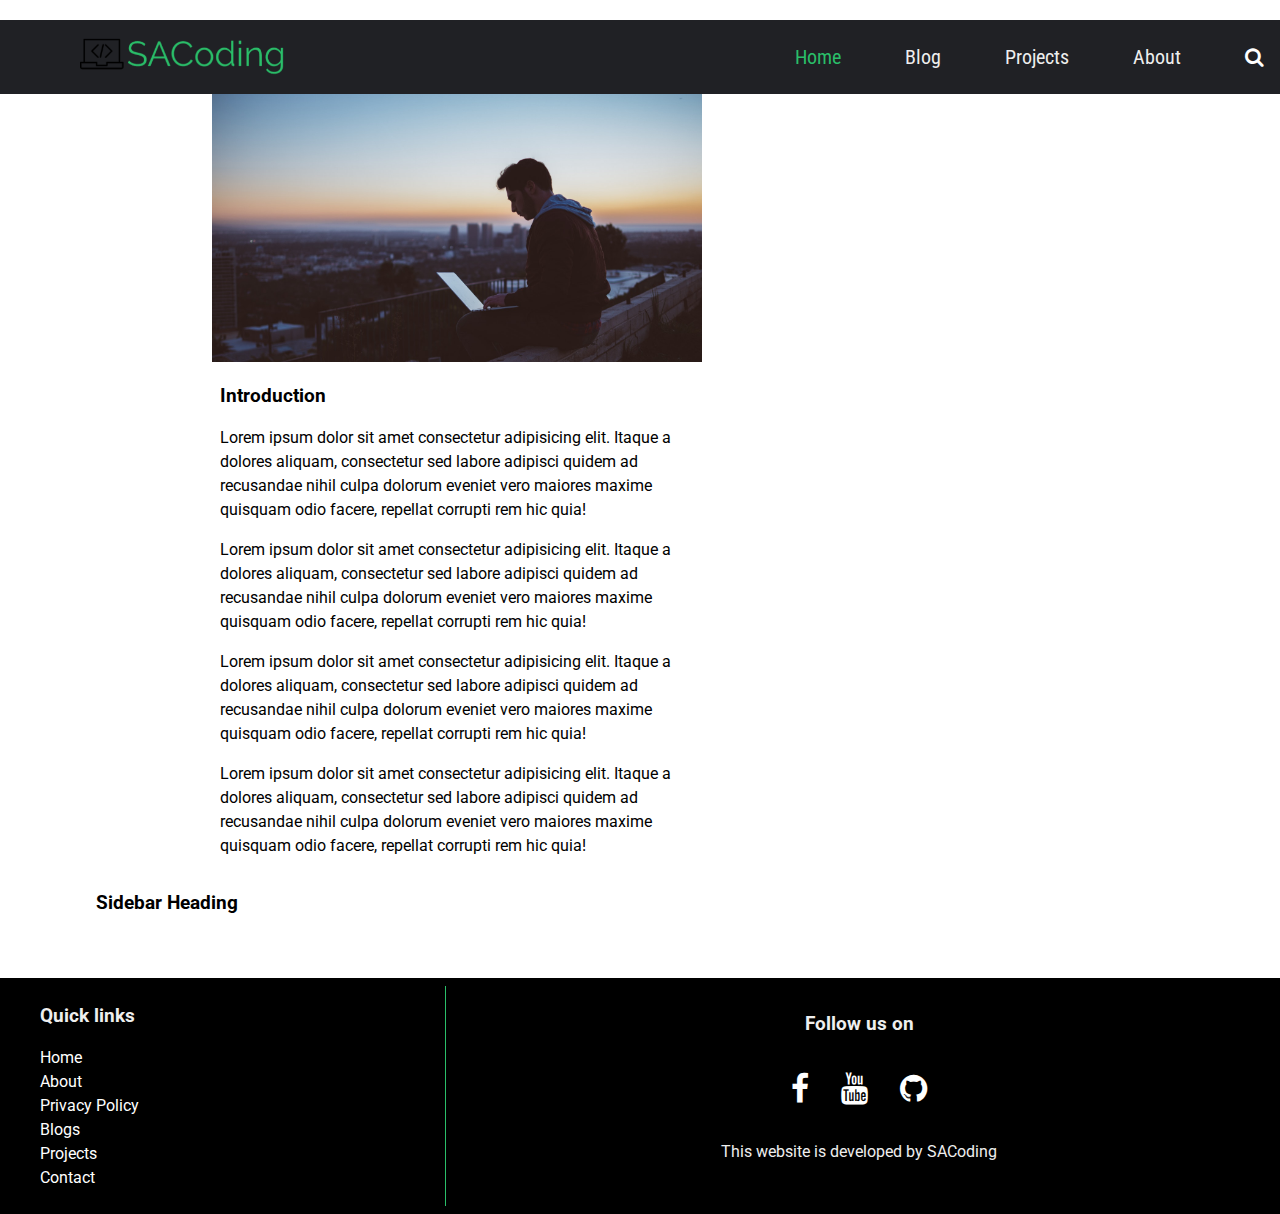
==== blogpost.html @ 996f3297 "Blog post and blog index pages added." ====
<!DOCTYPE html>
<html lang="en">

<head>
  <meta charset="UTF-8">
  <meta name="viewport" content="width=device-width, initial-scale=1.0">
  <title>SA Coding</title>
  <link href="https://fonts.googleapis.com/css2?family=Roboto|Roboto+Condensed|Roboto+Slab" rel="stylesheet">
  <link rel="stylesheet" href="https://stackpath.bootstrapcdn.com/font-awesome/4.7.0/css/font-awesome.min.css">
  <link rel="stylesheet" href="css/styles.css">
</head>

<body>
  <!-- Mobile Navigation -->
  <div id="slideout-menu">
    <ul>
      <li>
        <a href="index.html">Home</a>
      </li>
      <li>
        <a href="blogslist.html">Blog</a>
      </li>
      <li>
        <a href="blogslist.html">Projects</a>
      </li>
      <li>
        <a href="about.html">About</a>
      </li>
      <li>
        <input type="text" placeholder="Search">
      </li>
    </ul>
  </div>

  <!-- Main Navigation -->
  <nav>
    <div class="logo">
      <a href="#">
        <img src="img/logo.png" alt="SACoding Logo">
      </a>
    </div>
    <div id="menu-icon">
      <i class="fa fa-bars"></i>
    </div>
    <ul>
      <li>
        <a href="index.html" class="active">Home</a>
      </li>
      <li>
        <a href="blogslist.html">Blog</a>
      </li>
      <li>
        <a href="blogslist.html">Projects</a>
      </li>
      <li>
        <a href="about.html">About</a>
      </li>
      <li>
        <div id="search-icon">
          <i class="fa fa-search"></i>
        </div>
      </li>
    </ul>
  </nav>

  <!-- Searchbar -->
  <div id="searchbar">
    <input type="text" placeholder="Search">
  </div>

  <!-- Main Content -->
  <main>

    <!-- Post Heading  -->
    <h2 class="post-heading">Blog Post Heading</h2>
    <div class="post-container">
      <section id="blogpost">
        <div class="card">
          <!-- Post Meta -->
          <div class="card-meta-blogpost">
            Posted by Scott Alton on July 17, 2020 in
            <a href="#">Web Dev</a>
          </div>
          <!-- Post Image -->
          <div class="card-image">
            <img src="img/1.jpg" alt="Card Image">
          </div>
          <!-- Post Text Content -->
          <div class="card-description">
            <h3>Introduction</h3>
            <p>Lorem ipsum dolor sit amet consectetur adipisicing elit. Itaque a dolores aliquam, consectetur sed labore
              adipisci quidem ad recusandae nihil culpa dolorum eveniet vero maiores maxime quisquam odio facere,
              repellat corrupti rem hic quia!</p>
            <p>Lorem ipsum dolor sit amet consectetur adipisicing elit. Itaque a dolores aliquam, consectetur sed labore
              adipisci quidem ad recusandae nihil culpa dolorum eveniet vero maiores maxime quisquam odio facere,
              repellat corrupti rem hic quia!</p>
            <p>Lorem ipsum dolor sit amet consectetur adipisicing elit. Itaque a dolores aliquam, consectetur sed labore
              adipisci quidem ad recusandae nihil culpa dolorum eveniet vero maiores maxime quisquam odio facere,
              repellat corrupti rem hic quia!</p>
            <p>Lorem ipsum dolor sit amet consectetur adipisicing elit. Itaque a dolores aliquam, consectetur sed labore
              adipisci quidem ad recusandae nihil culpa dolorum eveniet vero maiores maxime quisquam odio facere,
              repellat corrupti rem hic quia!</p>
          </div>
        </div>

        <!-- Comments Section  -->
        <div id="comments-section">
          Comments Section
        </div>
      </section>

      <!-- Blog Sidebar -->
      <aside id="sidebar">
        <h3>Sidebar Heading</h3>
      </aside>
    </div>
  </main>

  <!-- Footer -->
  <footer>
    <div id="footer-left">
      <h3>Quick links</h3>
      <p>
        <ul>
          <li>
            <a href="#">Home</a>
          </li>
          <li>
            <a href="about.html">About</a>
          </li>
          <li>
            <a href="#">Privacy Policy</a>
          </li>
          <li>
            <a href="blogslist.html">Blogs</a>
          </li>
          <li>
            <a href="blogslist.html">Projects</a>
          </li>
          <li>
            <a href="contact.html">Contact</a>
          </li>
        </ul>
      </p>
    </div>

    <div id="footer-right">
      <h3>Follow us on</h3>
      <div id="social-media-footer">
        <ul>
          <li>
            <a href="#"><i class="fa fa-facebook"></i></a>
          </li>
          <li>
            <a href="#"><i class="fa fa-youtube"></i></a>
          </li>
          <li>
            <a href="#"><i class="fa fa-github"></i></a>
          </li>
        </ul>
      </div>
      <p>This website is developed by SACoding</p>
    </div>
    <script src="main.js"></script>
</body>

</html>
---- css/styles.css ----
body {
  font-family: "Roboto", sans-serif;
  margin: 0;
  box-sizing: border-box;
}

h1 {
  padding: 0.5rem 2rem;
  margin: 0;
  font-family: "Roboto Condensed", serif;
  font-size: 3rem;
  background: #2abe69;
}

p {
  line-height: 1.5;
}

main {
  margin: 0 auto;
}

a {
  text-decoration: none;
  color: #000;
}

a:hover {
  text-decoration: underline;
}

input,
textarea {
  height: 2rem;
  padding: 0 1rem;
  font-family: "Roboto Condensed";
  font-size: 1.5rem;
  border: none;
  box-shadow: inset 8px 3px 18px -4px rgba(0, 0, 0, 0.4);
}

input:focus,
textarea:focus {
  outline: none;
}

/* Navbar Styles */
nav {
  height: 42px;
  width: 100%;
  background: #202125;
  position: fixed;
  display: flex;
  justify-content: space-between;
  padding: 1rem;
  margin: 0;
  font-family: "Roboto Condensed", sans-serif;
  font-size: 20px;
  z-index: 100;
}

nav a {
  padding: 0 2rem;
  color: #eee;
  transition: 0.4s;
}

nav a:hover {
  text-decoration: none;
  color: #2abe69;
}

nav ul {
  display: flex;
  list-style: none;
  align-items: center;
  justify-content: space-around;
  margin: 0;
  height: 100%;
}

.active {
  color: #2abe69;
}

.logo {
  display: flex;
  height: 100%;

  padding: 0 2rem;
  align-items: center;
  color: #fff;
  transition: 0.4s;
}

.logo img {
  height: 70px;
}

.logo img:hover {
  background: #000;
}

#menu-icon {
  height: 100%;
  font-size: 1.5rem;
  padding: 0 2rem;
  color: #eee;
  display: none;
  align-items: center;
  cursor: pointer;
}

#menu-icon:hover {
  color: #2abe69;
  transition: 0.4s;
}

/* Searchbar Styles */
#searchbar {
  position: fixed;
  right: 0;
  top: 24px;
  width: 500px;
  pointer-events: none;
  z-index: 50;
  transition: 0.4s;
}

#searchbar input {
  height: 3rem;
  width: 100%;
}

#search-icon {
  color: #fff;
  padding: 0 2rem;
  cursor: pointer;
  transition: 0.4s;
}

#search-icon:hover {
  color: #2abe69;
}

/* Mobile Menu Styles */
#slideout-menu {
  display: none;
  background: #222;
  z-index: 100;
  position: fixed;
  transition: 0.4s;
  margin-top: 74px;
  width: 100%;
  text-align: center;
  opacity: 0;
  pointer-events: none;
}

#slideout-menu ul {
  list-style-type: none;
  padding: 1rem 2rem;
}

#slideout-menu ul li {
  padding: 0.6rem;
}

#slideout-menu a {
  font-family: "Roboto Condensed", sans-serif;
  font-size: 1.3rem;
  color: #fff;
}

#slideout-menu input {
  width: 85%;
  padding: 0.5rem;
  font-family: "Roboto Condensed", sans-serif;
  font-size: 1.3rem;
  text-align: center;
}

/* Banner Styles */
#banner {
  height: 100vh;
  display: flex;
  align-items: center;
  justify-content: center;
  flex-direction: column;
  background: rgba(0, 0, 0, 0.2) url("../img/3.png");
  background-size: cover;
  background-attachment: fixed;
  background-position: center;
  background-blend-mode: overlay;
  color: #fff;
}

#banner h1 {
  border-radius: 0.5rem;
}

#banner h3 {
  background: #000;
  border-radius: 0.5rem;
  padding: 0.5rem 2rem;
  font-size: 2rem;
}

/* Section Styles */
section {
  display: flex;
  justify-content: space-around;
  flex-wrap: wrap;
}

.section-heading {
  font-size: 2rem;
  font-family: "Roboto Condensed", sans-serif;
  width: 220px;
  padding: 0.5rem 1.5rem;
  margin-left: 1rem;
  border-right: 5px solid #000;
}

.section-heading:hover {
  padding: 1rem 2rem;
  background: #2abe69;
  cursor: pointer;
}

/* Card Styles */
.card-image {
  transition: 0.4s;
}

.card-image:hover {
  box-shadow: 0 10px 6px -6px #777;
}

.card .card-description {
  padding: 0 0.5rem;
}

.btn-read-more {
  padding: 0.5rem 1.5rem;
  border: 3px solid #000;
  transition: 0.4s;
  display: inline-block;
  margin: 0 0 1.5rem 1.5rem;
  font-weight: 700;
  cursor: pointer;
  background: #fff;
}

.btn-read-more:hover {
  background: #2abe69;
  text-decoration: none;
  padding: 0.5rem 2.2rem 0.5rem 1.5rem;
  color: #fff;
}

/* Source Code Section Styles */
#source-code-section p {
  padding: 0.5rem;
  text-align: center;
}

#source-code-section a {
  margin: 0.5rem;
  text-align: center;
}

/* Footer Styles */
footer {
  background: #000;
  padding: 0.5rem;
  color: #eee;
  display: flex;
  margin-top: 4rem;
}

footer a {
  color: #fff;
}

#footer-left {
  flex: 1;
  border-right: 1px solid #2abe69;
  padding-left: 2rem;
}

#footer-left ul {
  padding: 0;
  list-style: none;
  line-height: 1.5;
}

/* Right Footer */
#footer-right {
  flex: 2;
  text-align: center;
  padding: 0.5rem;
}

#social-media-footer ul {
  list-style-type: none;
  display: flex;
  justify-content: center;
  padding: 0;
}

#social-media-footer ul li {
  font-size: 2rem;
  padding: 1rem;
  transition: 0.4s;
}

#social-media-footer ul li a .fa-youtube,
#social-media-footer ul li a .fa-github,
#social-media-footer ul li a .fa-facebook {
  color: #fff;
  transition: 0.4s;
}

#social-media-footer ul li:hover a .fa-youtube {
  color: red;
}

#social-media-footer ul li:hover a .fa-github {
  color: #bbb;
}

#social-media-footer ul li:hover a .fa-facebook {
  color: #3b5998;
}

/* Blog List Page Styles */
.page-heading {
  font-size: 2rem;
  font-family: 'Roboto Condensed', sans-serif;
  border-right: 3px solid #000;
  transition: all .4s;
  display: inline-block;
  padding: .5rem 2rem;
  margin-top: 128px;
}

.page-heading:hover {
  padding: .5rem 3rem .5rem 2rem;
  background-color: #2abe69;
}

.card-meta {
  color: #333;
  font-size: 1rem;
  padding-left: .5rem;
  font-family: 'Roboto Condensed', sans-serif;
}

.card-meta a {
  color: #333;
}

/* Pagination */
.pagination {
  padding: .5rem;
  text-align: center;
  font-weight: 700;
}

.pagination a {
  display: inline-block;
  padding: .5rem 1rem;
  transition: 0.4s;
  border-top: 3px solid #fff;
}

.pagination a:hover {
  text-decoration: none;
  border-top: 3px solid #000;
}

/* Media Queries */
@media (max-width: 900px) {
  nav ul {
    display: none;
  }

  #menu-icon {
    display: flex;
  }

  #slideout-menu {
    display: block;
  }

  #searchbar {
    display: none;
  }
}

@media (max-width: 719px) {
  main {
    width: 95%;
  }

  section {
    flex-direction: column;
  }

  .card,
  .card .card-image img {
    width: 100%;
  }

  footer {
    flex-direction: column;
    text-align: center;
    padding: 1rem 0 0;
  }

  footer #footer-left {
    flex: 1;
    border-left: none;
    border-right: none;
    padding: 0;
  }

  #footer-left ul {
    margin: 0 auto;
    text-align: center;
  }

  footer #footer-left li {
    padding: 0.5rem;
  }

  footer #footer-right {
    background: #eee;
    color: #000;
  }

  #social-media-footer ul li a .fa-youtube,
  #social-media-footer ul li a .fa-github,
  #social-media-footer ul li a .fa-facebook {
    color: #000;
    transition: 0.4s;
  }
}

@media (max-width: 600px) {
  main {
    width: 100%;
  }

  h1 {
    font-size: 2.7rem;
  }

  #banner h3 {
    font-size: 1.4rem;
  }

  .card {
    text-align: center;
  }

  .logo {
    padding: 0;
  }
}

@media (min-width: 720px) {
  main {
    width: 90%;
  }

  .card {
    width: 45%;
  }

  .card .card-image img {
    width: 100%;
  }
}

@media (min-width: 1200px) {
  main {
    width: 85%;
  }
}
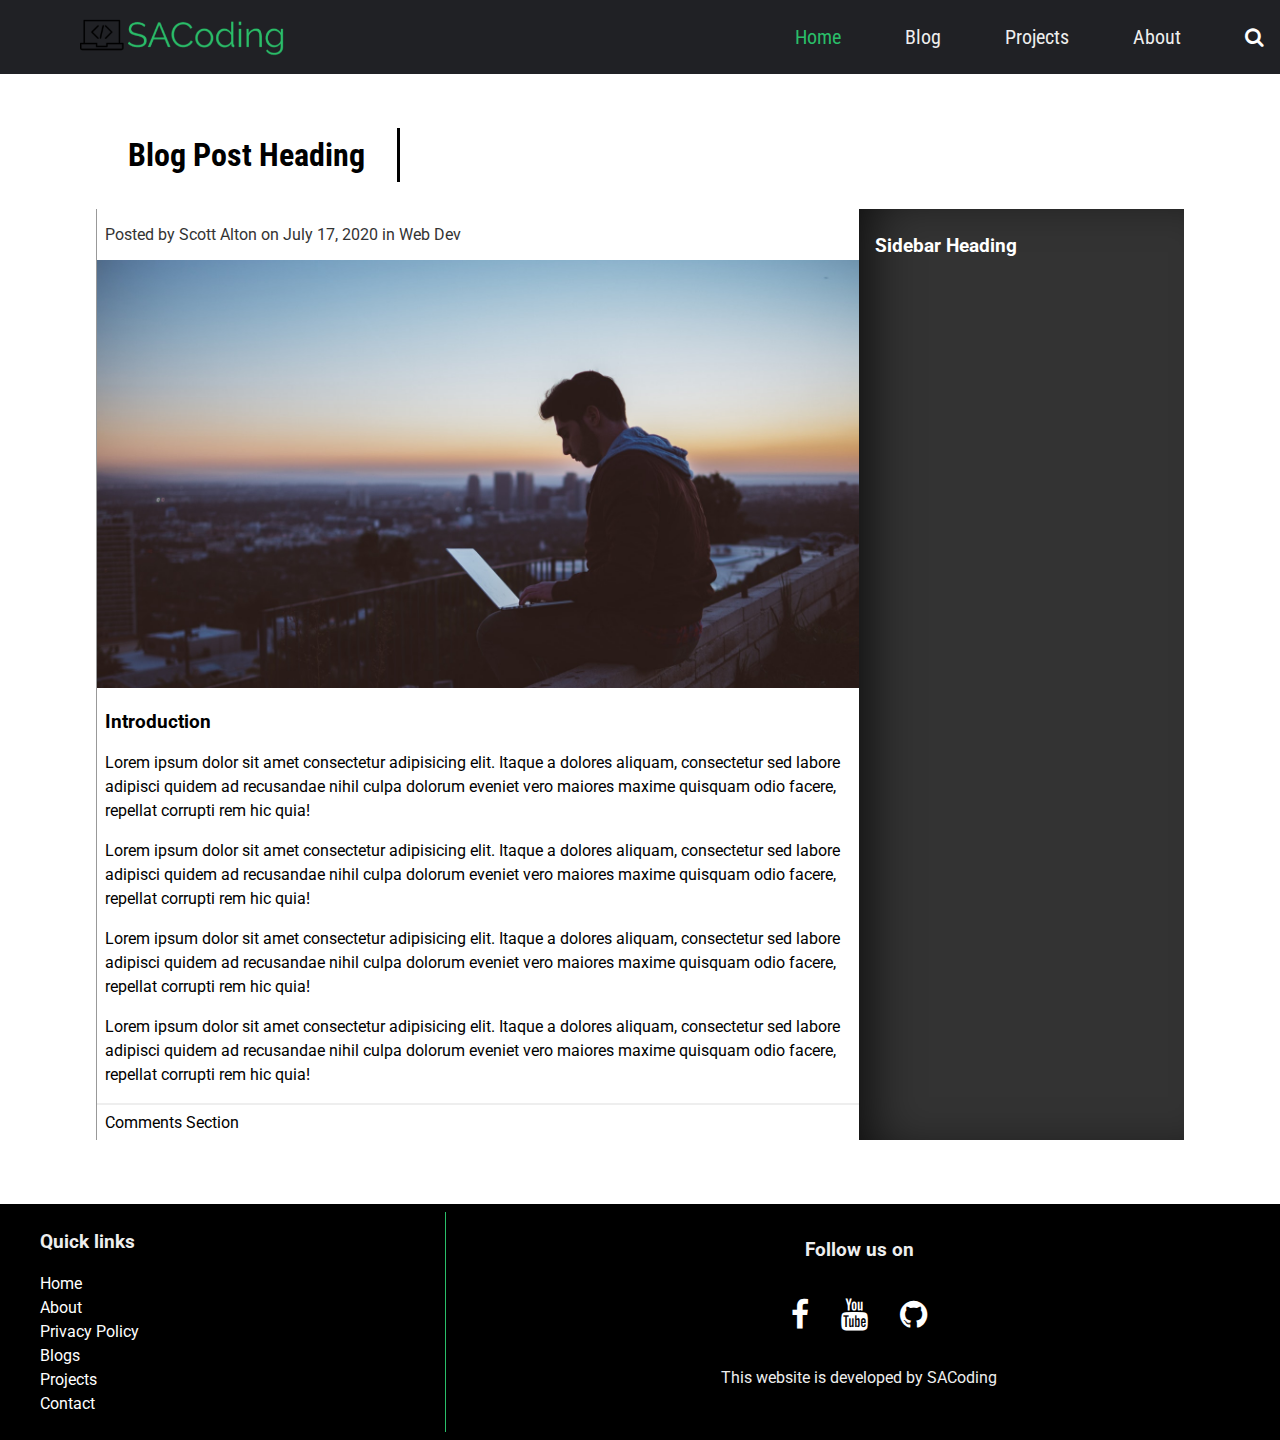
==== commit 9baffb40: "Styles added for blog post and about page." ====
--- a/blogpost.html
+++ b/blogpost.html
@@ -72,9 +72,9 @@
   <main>
 
     <!-- Post Heading  -->
-    <h2 class="post-heading">Blog Post Heading</h2>
+    <h2 class="page-heading">Blog Post Heading</h2>
     <div class="post-container">
-      <section id="blogpost">
+      <section id="blog-post">
         <div class="card">
           <!-- Post Meta -->
           <div class="card-meta-blogpost">
--- a/css/styles.css
+++ b/css/styles.css
@@ -50,6 +50,7 @@
   width: 100%;
   background: #202125;
   position: fixed;
+  top: 0;
   display: flex;
   justify-content: space-between;
   padding: 1rem;
@@ -241,6 +242,18 @@
   padding: 0 0.5rem;
 }
 
+.card-meta-blogpost {
+  color: #333;
+  font-size: 1rem;
+  padding: 1rem;
+  font-family: 'Roboto', serif;
+}
+
+.card-meta-blogpost a {
+  color: #333;
+}
+
+/* Button Styles */
 .btn-read-more {
   padding: 0.5rem 1.5rem;
   border: 3px solid #000;
@@ -350,11 +363,12 @@
   background-color: #2abe69;
 }
 
-.card-meta {
+.card-meta,
+.card-meta-blogpost {
   color: #333;
   font-size: 1rem;
   padding-left: .5rem;
-  font-family: 'Roboto Condensed', sans-serif;
+  font-family: 'Roboto', sans-serif;
 }
 
 .card-meta a {
@@ -380,6 +394,41 @@
   border-top: 3px solid #000;
 }
 
+/* Individual Blog Post Styles */
+.post-container {
+  display: flex;
+}
+
+#blog-post {
+  display: flex;
+  flex-direction: column;
+  width: 70%;
+  border-left: 1px solid #999;
+}
+
+#blog-post .card {
+  width: 100%;
+}
+
+#blog-post .card-image:hover {
+  box-shadow: none;
+}
+
+/* Sidebar */
+#sidebar {
+  background: #333;
+  flex: 1;
+  padding: .5rem 1rem;
+  color: #fff;
+  box-shadow: inset 27px 0 51px -18px rgba(0, 0, 0, 0.75);
+}
+
+/* Comment Section Styles */
+#comments-section {
+  border-top: 2px solid #eee;
+  padding: .5rem;
+}
+
 /* Media Queries */
 @media (max-width: 900px) {
   nav ul {
@@ -395,6 +444,15 @@
   }
 
   #searchbar {
+    display: none;
+  }
+
+  #blog-post {
+    width: 100%;
+    border-left: 0;
+  }
+
+  #sidebar {
     display: none;
   }
 }
